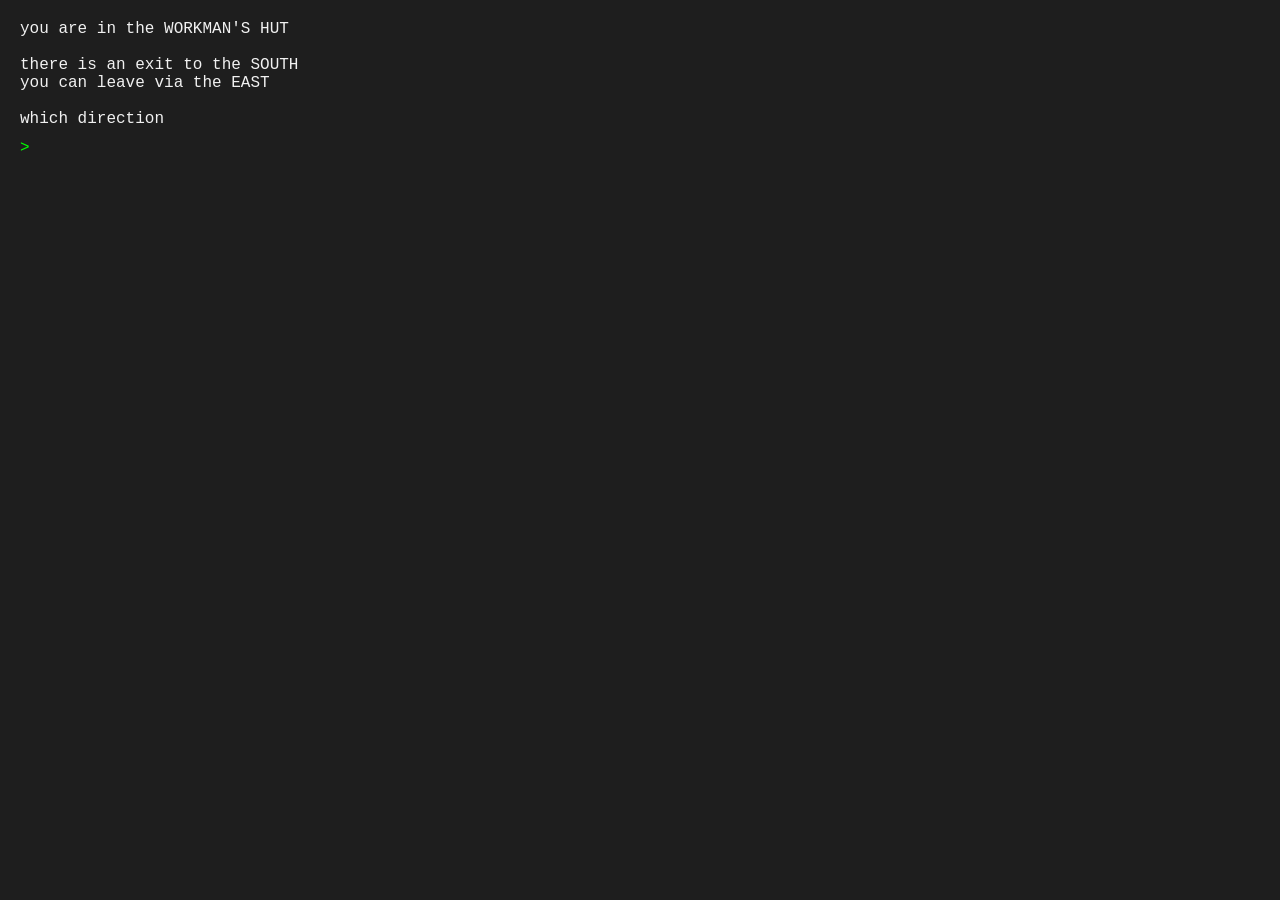
==== werewolves-and-wanderers/4_creating-the-floor-plan/index.html @ 4d1cdba6 "add first terminal and simple floor plan" ====
<!DOCTYPE html>
<html lang="en">

<head>
    <meta charset="UTF-8">
    <meta name="viewport" content="width=device-width, initial-scale=1.0">
    <title>five-room environment</title>
    <link rel="stylesheet" href="/terminal.css">
</head>

<body>

    <div id="app-terminal" class="terminal-window"></div>

    <script src="/terminal.js"></script>

    <script>
        const a = [
            // NSEW
            [0, 2, 3, 0], // room 1
            [1, 0, 5, 0], // room 2
            [0, 4, 0, 1], // room 3
            [3, 5, 0, 0], // room 4
            [4, 0, 0, 2]  // room 5
        ];
        const n = ["WORKMAN'S HUT", "GUARD'S QUARTERS", "STORAGE ROOM", "ARMORY", "MAIN HALL"];
        const d = ["NORTH", "SOUTH", "EAST", "WEST"];
        let ro = 0;

        function prompt() {
            let p = `you are in the ${n[ro]}\n\n`;
            if (a[ro][0] != 0) {
                p += `a door leads to the ${d[0]}\n`;
            }
            if (a[ro][1] != 0) {
                p += `there is an exit to the ${d[1]}\n`;
            }
            if (a[ro][2] != 0) {
                p += `you can leave via the ${d[2]}\n`;
            }
            if (a[ro][3] != 0) {
                p += `a doorway opens to the ${d[3]}\n`;
            }
            p += "\nwhich direction\n";
            return p;
        }

        function move(dir) {
            if (a[ro][dir] != 0) {
                ro = a[ro][dir] - 1;
                return prompt();
            } else {
                if (dir == 0) {
                    return "you cannot move that way\n\n" + prompt();
                } else if (dir == 1) {
                    return "you can't walk through walls\n\n" + prompt();
                } else if (dir == 2) {
                    return "try another direction\n\n" + prompt();
                } else if (dir == 3) {
                    return `there is no door to the ${d[3]}\n\n` + prompt();
                }
            }
        }

        const terminalInstance = new Terminal('app-terminal', {
            prompt: prompt(),
            commands: {
                'n': () => move(0),
                's': () => move(1),
                'e': () => move(2),
                'w': () => move(3),
                '*': () => "invalid command\n\n" + prompt()
            }
        });

        updateTerminal();
    </script>

</body>

</html>
---- terminal.css ----
body,
html {
    margin: 0;
    padding: 0;
    background-color: #1e1e1e;
    overflow: hidden;
}

.terminal-window {
    background-color: #1e1e1e;
    color: #f1f1f1;
    font-family: 'Courier New', Courier, monospace;
    padding: 20px;
    height: 100vh;
    box-sizing: border-box;
}

.stdout {
    white-space: pre-wrap;
    margin-bottom: 10px;
    min-height: 1.2em;
}

.cli-container {
    display: flex;
    align-items: center;
}

.prompt {
    color: #0f0;
    margin-right: 10px;
}

.cli-input {
    background: transparent;
    border: none;
    color: #f1f1f1;
    font-family: inherit;
    font-size: 1rem;
    outline: none;
    width: 100%;
}
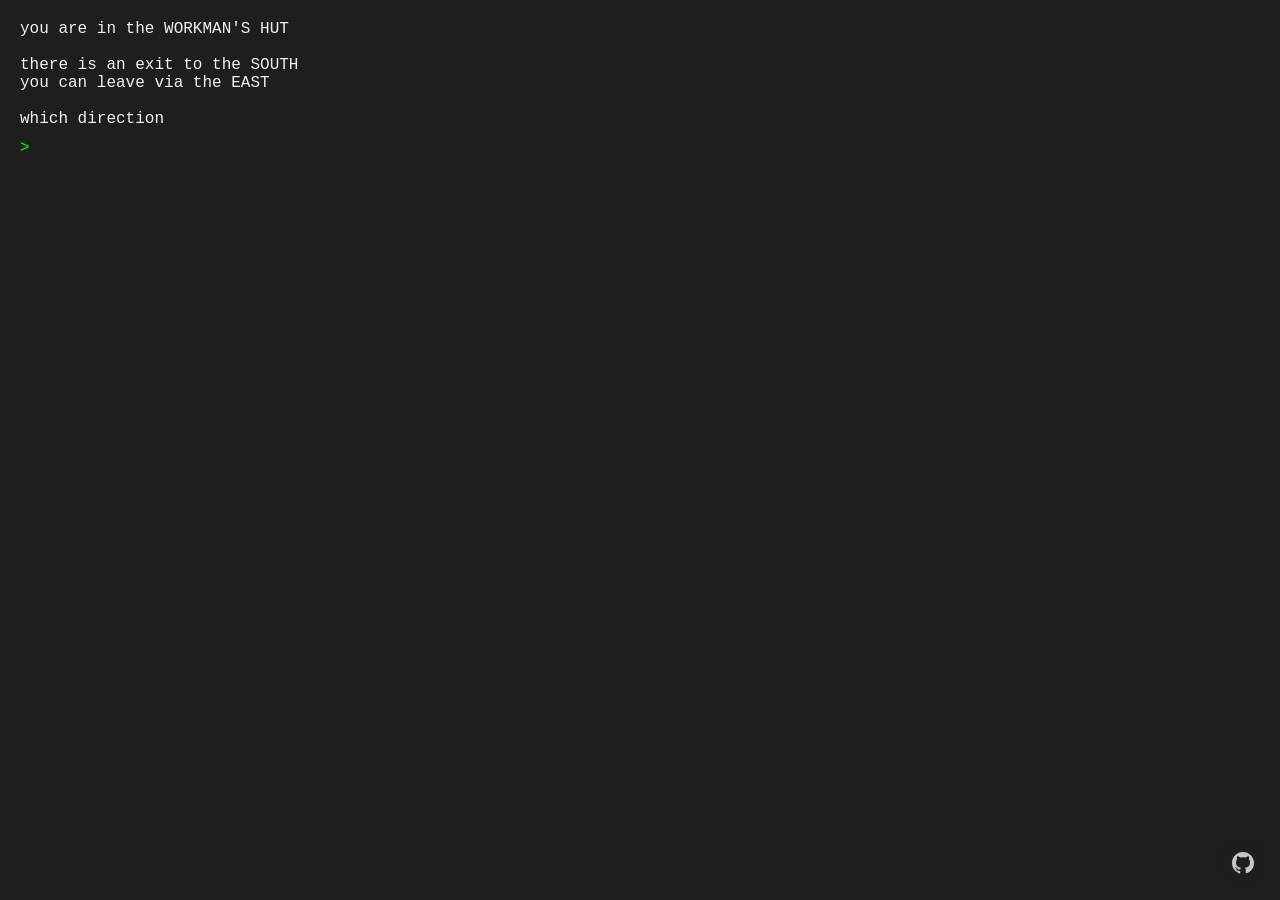
==== commit edcf42f8: "fix: update stylesheet and script paths for correct loading" ====
--- a/werewolves-and-wanderers/4_creating-the-floor-plan/index.html
+++ b/werewolves-and-wanderers/4_creating-the-floor-plan/index.html
@@ -5,14 +5,14 @@
     <meta charset="UTF-8">
     <meta name="viewport" content="width=device-width, initial-scale=1.0">
     <title>five-room environment</title>
-    <link rel="stylesheet" href="/terminal.css">
+    <link rel="stylesheet" href="../../terminal.css">
 </head>
 
 <body>
 
     <div id="app-terminal" class="terminal-window"></div>
 
-    <script src="/terminal.js"></script>
+    <script src="../../terminal.js"></script>
 
     <script>
         const a = [
--- a/terminal.css
+++ b/terminal.css
@@ -1,15 +1,22 @@
+:root {
+    --terminal-bg: #1e1e1e;
+    --terminal-fg: #f1f1f1;
+    --terminal-prompt: #0f0;
+    --terminal-font: 'Courier New', Courier, monospace;
+}
+
 body,
 html {
     margin: 0;
     padding: 0;
-    background-color: #1e1e1e;
+    background-color: var(--terminal-bg);
     overflow: hidden;
 }
 
 .terminal-window {
-    background-color: #1e1e1e;
-    color: #f1f1f1;
-    font-family: 'Courier New', Courier, monospace;
+    background-color: var(--terminal-bg);
+    color: var(--terminal-fg);
+    font-family: var(--terminal-font);
     padding: 20px;
     height: 100vh;
     box-sizing: border-box;
@@ -27,16 +34,43 @@
 }
 
 .prompt {
-    color: #0f0;
+    color: var(--terminal-prompt);
     margin-right: 10px;
 }
 
 .cli-input {
     background: transparent;
     border: none;
-    color: #f1f1f1;
+    color: var(--terminal-fg);
     font-family: inherit;
     font-size: 1rem;
     outline: none;
     width: 100%;
+}
+
+.github-link-button {
+    position: fixed;
+    right: 16px;
+    bottom: 16px;
+    width: 42px;
+    height: 42px;
+    display: flex;
+    align-items: center;
+    justify-content: center;
+    color: var(--terminal-fg);
+    border-radius: 999px;
+    background-color: var(--terminal-bg);
+    opacity: 0.8;
+    transition: opacity 0.2s ease;
+    z-index: 1000;
+}
+
+.github-link-button:hover,
+.github-link-button:focus-visible {
+    opacity: 1;
+}
+
+.github-link-button svg {
+    width: 22px;
+    height: 22px;
 }
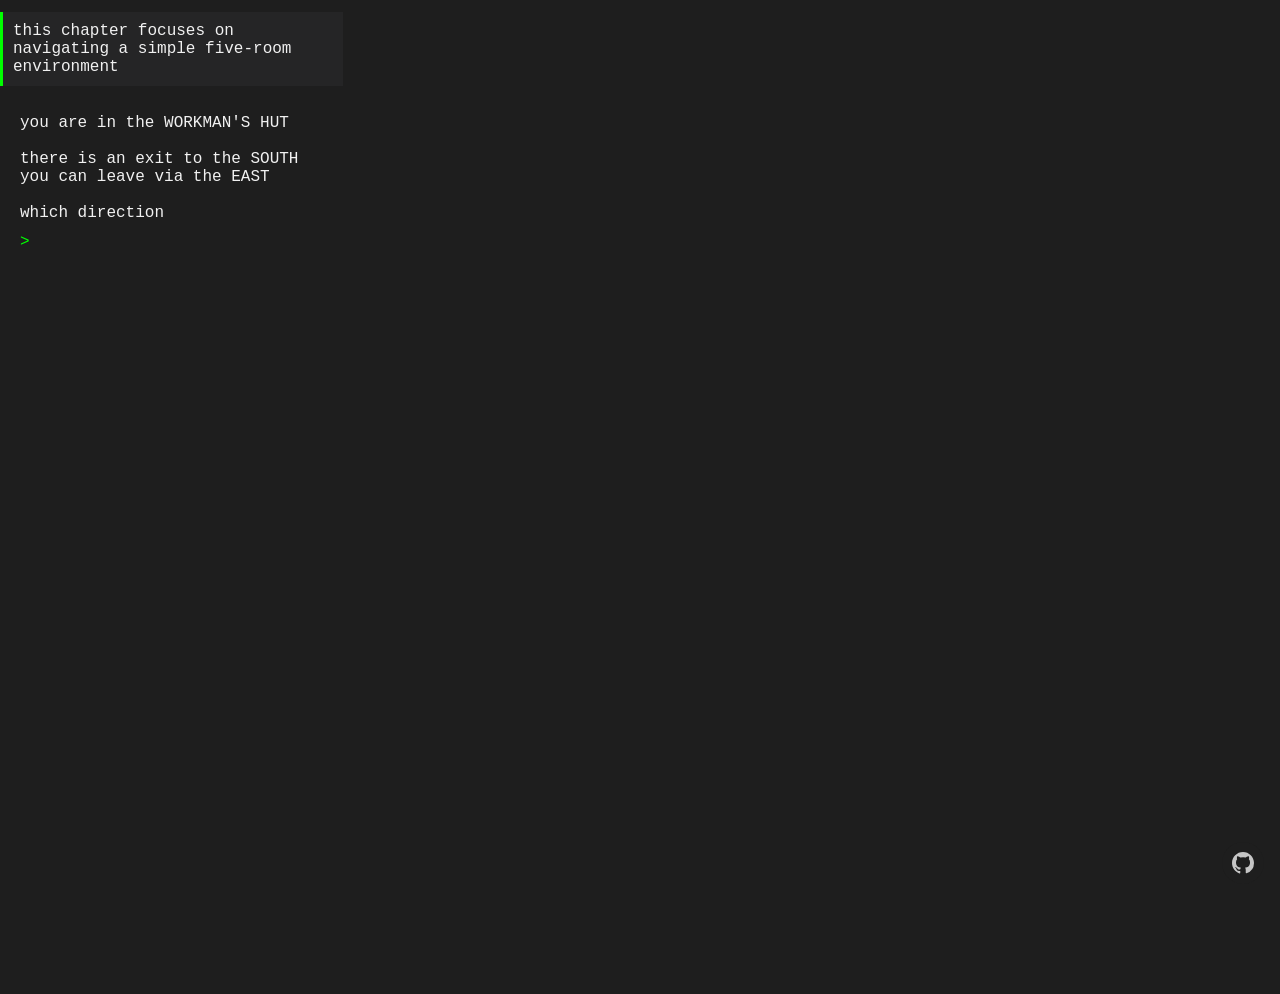
==== commit f94cf1a9: "add an about section" ====
--- a/werewolves-and-wanderers/4_creating-the-floor-plan/index.html
+++ b/werewolves-and-wanderers/4_creating-the-floor-plan/index.html
@@ -9,6 +9,8 @@
 </head>
 
 <body>
+
+    <div class="about-section">this chapter focuses on navigating a simple five-room environment</div>
 
     <div id="app-terminal" class="terminal-window"></div>
 
--- a/terminal.css
+++ b/terminal.css
@@ -3,6 +3,9 @@
     --terminal-fg: #f1f1f1;
     --terminal-prompt: #0f0;
     --terminal-font: 'Courier New', Courier, monospace;
+    --terminal-panel-bg: #252526;
+    --terminal-panel-border: #3a3a3a;
+    --terminal-muted: #b8b8b8;
 }
 
 body,
@@ -10,7 +13,19 @@
     margin: 0;
     padding: 0;
     background-color: var(--terminal-bg);
-    overflow: hidden;
+    overflow-x: hidden;
+    overflow-y: auto;
+}
+
+.about-section {
+    display: block;
+    width: 320px;
+    margin: 12px 0 8px 0;
+    padding: 10px;
+    border-left: 3px solid var(--terminal-prompt);
+    background-color: var(--terminal-panel-bg);
+    color: var(--terminal-fg);
+    font-family: var(--terminal-font);
 }
 
 .terminal-window {
